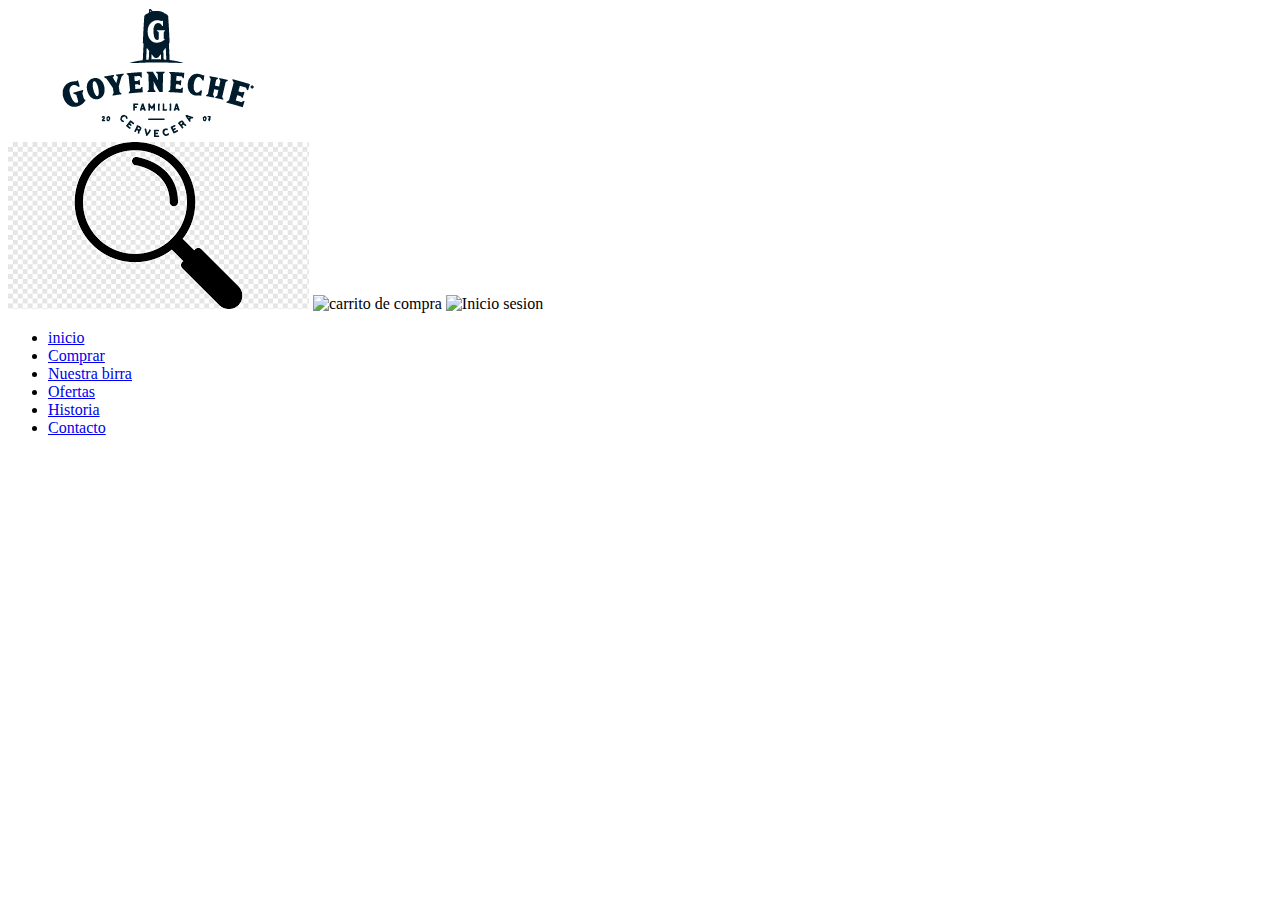
==== Paginas/comprar.html @ 290684d1 "se agrega el proyecto" ====
<!DOCTYPE html>
<html lang="en">
<head>
    <meta charset="UTF-8">
    <meta http-equiv="X-UA-Compatible" content="IE=edge">
    <meta name="viewport" content="width=device-width, initial-scale=1.0">
    <title>Comprar</title>
    <link rel="shortcut icon" href="../Imagenes/Logos-2.png" type="image/x-icon">
</head>
<body>
    <header>
        <div>
            <img src="../Imagenes/logo-2127722391-1590938867-c0ee29d984096576be19cff50346bb631590938868-480-0.png" alt="logo goyeneche">
        </div>
        <div>
            <img src="../Imagenes/descarga.png" alt="lupa" >
            <img src="../Imagenes/png-clipart-black-shopping-cart-icon-for-free-black-shopping-cart.png" alt="carrito de compra" >
            <img src="../Imagenes/png-transparent-computer-icons-login-user-profile-client-smiley-значки-windows-10-thumbnail.png" alt="Inicio sesion">
        </div>
        <nav>
            <ul>
                <li><a href="../index.html">inicio</a></li>
                <li><a href="../Paginas/comprar.html">Comprar</a></li>
                <li><a href="../Paginas/nuestra-birra.html">Nuestra birra</a></li>
                <li><a href="../Paginas/ofertas.html">Ofertas</a></li>
                <li><a href="../Paginas/historia.html">Historia</a></li>
                <li><a href="../Paginas/contacto.html">Contacto</a></li>
            </ul>
        </nav>


    </header>
</body>
</html>
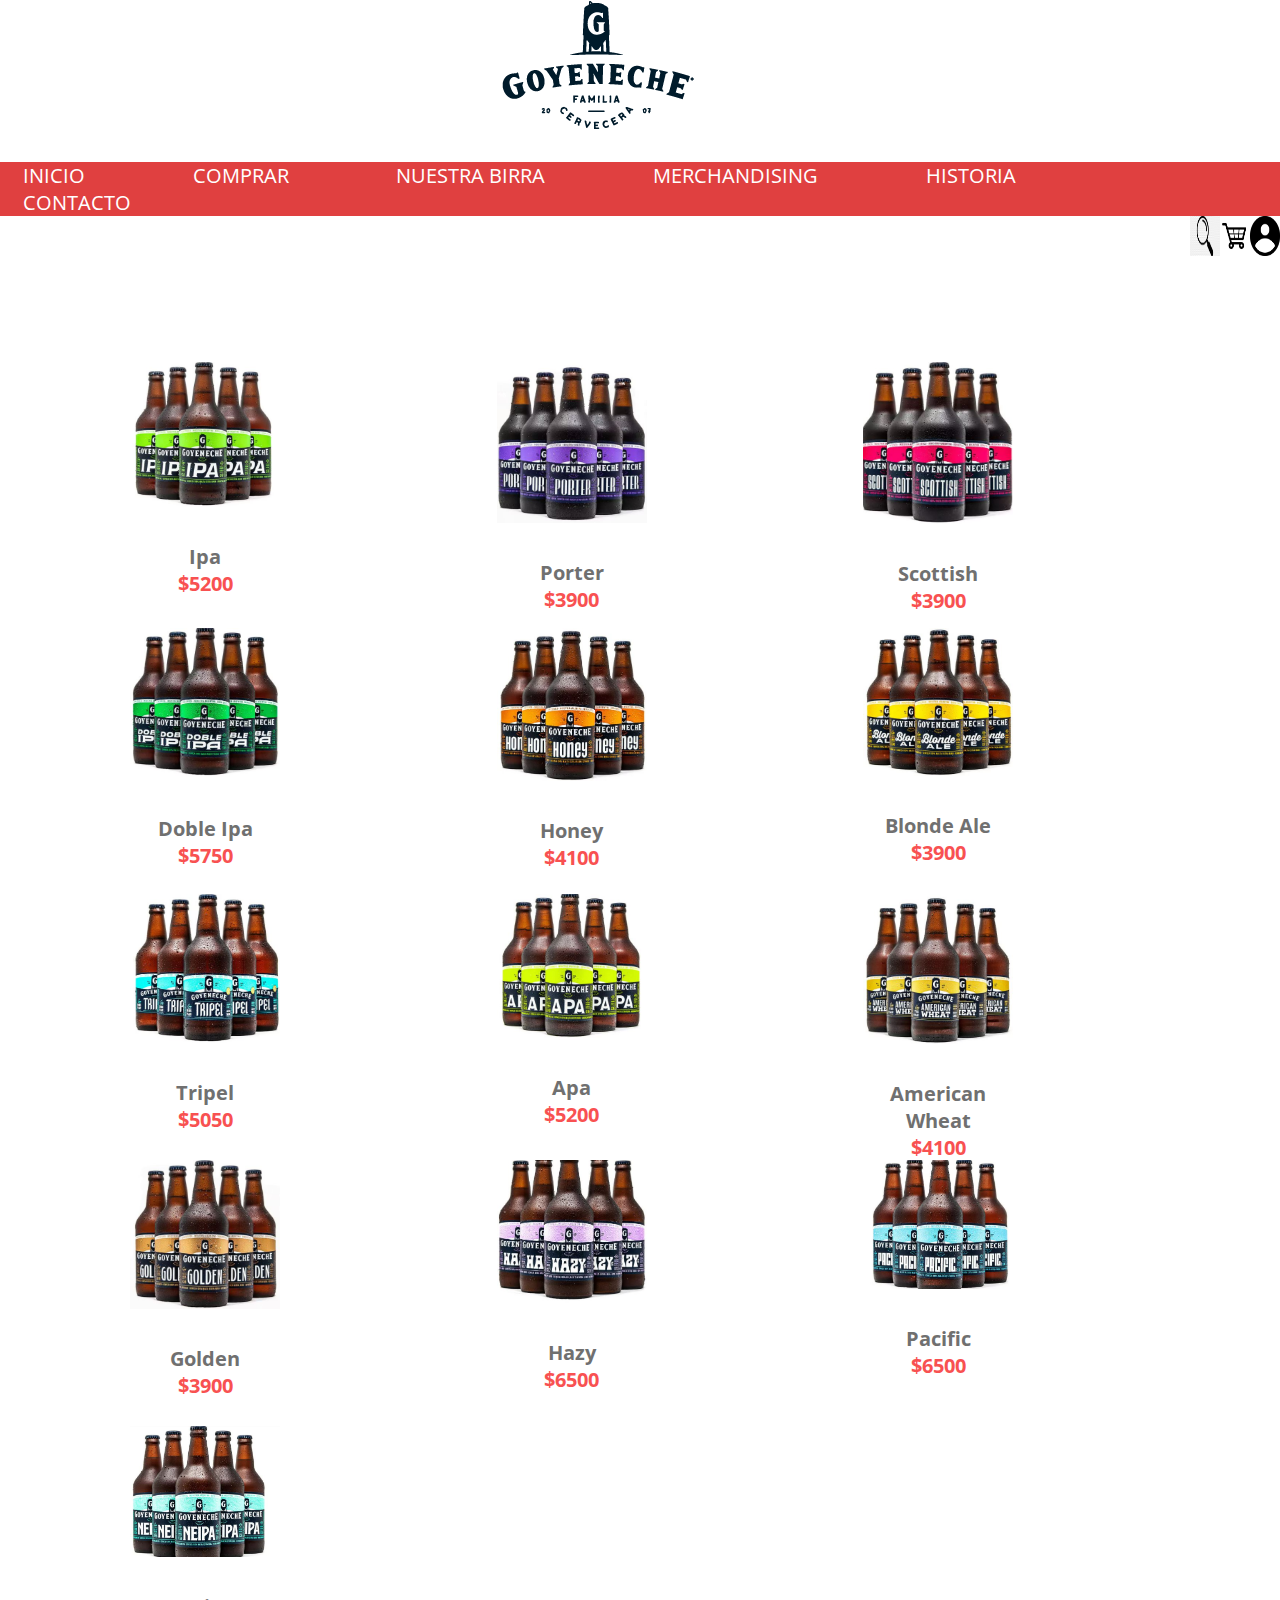
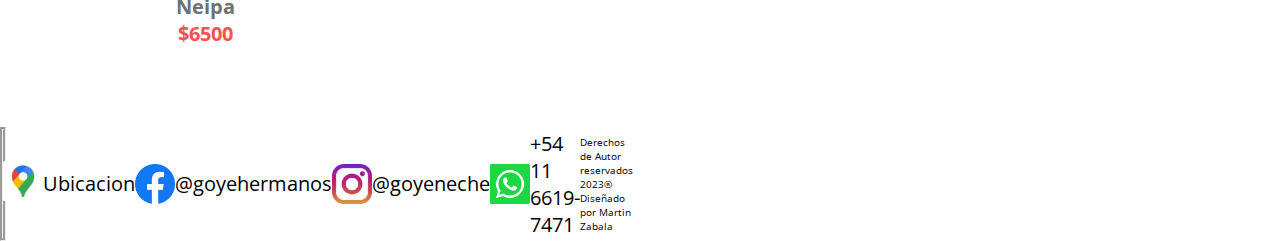
==== commit 74fba044: "Casi terminamos" ====
--- a/Paginas/comprar.html
+++ b/Paginas/comprar.html
@@ -5,30 +5,152 @@
     <meta http-equiv="X-UA-Compatible" content="IE=edge">
     <meta name="viewport" content="width=device-width, initial-scale=1.0">
     <title>Comprar</title>
+    <link rel="stylesheet" href="../Css/style.css">
     <link rel="shortcut icon" href="../Imagenes/Logos-2.png" type="image/x-icon">
+    <link rel="preconnect" href="https://fonts.googleapis.com">
+    <link rel="preconnect" href="https://fonts.gstatic.com" crossorigin>
+    <link href="https://fonts.googleapis.com/css2?family=Anton&family=Smokum&display=swap" rel="stylesheet">
+    <link href="https://cdn.jsdelivr.net/npm/bootstrap@5.3.0/dist/css/bootstrap.min.css" rel="stylesheet" integrity="sha384-9ndCyUaIbzAi2FUVXJi0CjmCapSmO7SnpJef0486qhLnuZ2cdeRhO02iuK6FUUVM" crossorigin="anonymous">
+    <link rel="preconnect" href="https://fonts.googleapis.com">
+    <link rel="preconnect" href="https://fonts.gstatic.com" crossorigin>
+    <link href="https://fonts.googleapis.com/css2?family=Open+Sans:wght@300&display=swap" rel="stylesheet">
+</head>
 </head>
 <body>
     <header>
-        <div>
+        <div class="logo">
             <img src="../Imagenes/logo-2127722391-1590938867-c0ee29d984096576be19cff50346bb631590938868-480-0.png" alt="logo goyeneche">
-        </div>
-        <div>
-            <img src="../Imagenes/descarga.png" alt="lupa" >
-            <img src="../Imagenes/png-clipart-black-shopping-cart-icon-for-free-black-shopping-cart.png" alt="carrito de compra" >
-            <img src="../Imagenes/png-transparent-computer-icons-login-user-profile-client-smiley-значки-windows-10-thumbnail.png" alt="Inicio sesion">
         </div>
         <nav>
             <ul>
                 <li><a href="../index.html">inicio</a></li>
                 <li><a href="../Paginas/comprar.html">Comprar</a></li>
                 <li><a href="../Paginas/nuestra-birra.html">Nuestra birra</a></li>
-                <li><a href="../Paginas/ofertas.html">Ofertas</a></li>
+                <li><a href="../Paginas/ofertas.html">Merchandising</a></li>
                 <li><a href="../Paginas/historia.html">Historia</a></li>
                 <li><a href="../Paginas/contacto.html">Contacto</a></li>
             </ul>
         </nav>
+        <div class="inline">
+            <a href="../Paginas/comprar.html"><img src="../Imagenes/descarga.png" alt="lupa" class="iconos">
+            <a href="../Paginas/comprar.html"><img src="../Imagenes/carrito.png" alt="carrito de compra" class="iconos"></a>
+            <a href="../Paginas/contacto.html"><img src="../Imagenes/kisspng-login-computer-icons-password-login-5b1314917df5f0.236220221527977105516.png" alt="Inicio sesion" class="iconos"></a>
+        </div>
+    </header>
 
+        <section class="contenido">
+            <div class="mostrador" id="mostrador">
+                <div class="fila">
+                    <div class="item">
+                        <div class="contenedor-foto">
+                            <img src="../Imagenes/img1.JPG" alt="ipa">
+                            <p class="descripcion">Ipa</p>
+                            <span class="precio">$5200</span>
+                        </div>
+                    </div>
+                    <div class="item">
+                        <div class="contenedor-foto">
+                            <img src="../Imagenes/img2.JPG" alt="Porter">
+                            <p class="descripcion">Porter</p>
+                            <span class="precio">$3900</span>
+                        </div>
+                    </div>
+                    <div class="item">
+                        <div class="contenedor-foto">
+                            <img src="../Imagenes/img3.JPG" alt="Scottish">
+                            <p class="descripcion">Scottish</p>
+                            <span class="precio">$3900</span>
+                        </div>
+                    </div>
+                    <div class="item">
+                        <div class="contenedor-foto">
+                            <img src="../Imagenes/img4.JPG" alt="Doble Ipa">
+                            <p class="descripcion">Doble Ipa</p>
+                            <span class="precio">$5750</span>
+                        </div>
+                    </div>
+                    <div class="item">
+                        <div class="contenedor-foto">
+                            <img src="../Imagenes/img5.JPG" alt="Honey">
+                            <p class="descripcion">Honey</p>
+                            <span class="precio">$4100</span>
+                        </div>
+                    </div>
+                    <div class="item">
+                        <div class="contenedor-foto">
+                            <img src="../Imagenes/img6.JPG" alt="Blonde Ale">
+                            <p class="descripcion">Blonde Ale</p>
+                            <span class="precio">$3900</span>
+                        </div>
+                    </div>
+                    <div class="item">
+                        <div class="contenedor-foto">
+                            <img src="../Imagenes/img7.JPG" alt="Tripel">
+                            <p class="descripcion">Tripel</p>
+                            <span class="precio">$5050</span>
+                        </div>
+                    </div>
+                    <div class="item">
+                        <div class="contenedor-foto">
+                            <img src="../Imagenes/img8.JPG" alt="Apa">
+                            <p class="descripcion">Apa</p>
+                            <span class="precio">$5200</span>
+                        </div>
+                    </div>
+                    <div class="item">
+                        <div class="contenedor-foto">
+                            <img src="../Imagenes/img9.JPG" alt="American Wheat">
+                            <p class="descripcion">American Wheat</p>
+                            <span class="precio">$4100</span>
+                        </div>
+                    </div>
+                    <div class="item">
+                        <div class="contenedor-foto">
+                            <img src="../Imagenes/img11.JPG" alt="Golden">
+                            <p class="descripcion">Golden</p>
+                            <span class="precio">$3900</span>
+                        </div>
+                    </div>
+                    <div class="item">
+                        <div class="contenedor-foto">
+                            <img src="../Imagenes/img12.JPG" alt="Hazy">
+                            <p class="descripcion">Hazy</p>
+                            <span class="precio">$6500</span>
+                        </div>
+                    </div>
+                    <div class="item">
+                        <div class="contenedor-foto">
+                            <img src="../Imagenes/img13.JPG" alt="Pacific">
+                            <p class="descripcion">Pacific</p>
+                            <span class="precio">$6500</span>
+                        </div>
+                    </div>
+                    <div class="item">
+                        <div class="contenedor-foto">
+                            <img src="../Imagenes/img14.JPG" alt="Neipa">
+                            <p class="descripcion">Neipa</p>
+                            <span class="precio">$6500</span>
+                        </div>
+                    </div>
+                </div>
+            </div>
+        </section>
 
-    </header>
+        <section class="footer row">
+            <footer class="pie pieconf txtAbA">
+            <a href="https://www.google.com/maps/place/Los+Ceibos+745,+B1609AVQ+Boulogne,+Provincia+de+Buenos+Aires/@-34.5178624,-58.5628645,17z/data=!3m1!4b1!4m6!3m5!1s0x95bcba7a1fa5cb7b:0xede2668454c1fd87!8m2!3d-34.5178668!4d-58.5602896!16s%2Fg%2F11c5plkmhf?hl=es&entry=ttu"><img src="../Imagenes/maps.jfif" alt="" class="imagenp"></a>
+            <p>Ubicacion</p>
+            <img src="../Imagenes/Facebook_f_logo_(2019).svg.png" alt="" class="imagenp">
+            <p>@goyehermanos</p>
+            <img src="../Imagenes/instagram.png" alt="" class="imagenp">
+            <p>@goyeneche</p>
+            <img src="../Imagenes/wsp.png" alt="" class="imagenp">
+            <p>+54 11 6619-7471</p>
+            <div class="txtfooter">
+                <p>Derechos de Autor reservados 2023®</p>
+                <p>Diseñado por Martin Zabala</p> 
+            </div>
+            </footer>
+        </section>
 </body>
 </html>--- a/Css/style.css
+++ b/Css/style.css
@@ -0,0 +1,388 @@
+*{
+    margin: 0;
+    padding: 0;
+    box-sizing: border-box;
+    font-family: 'Open Sans';
+}
+html{
+    height: 100%;
+}
+body{
+        background-color: rgb(255, 255, 255);
+        font-family: 'Lato', sans-serif;
+        font-size: 20px;
+        overflow-x: hidden;
+        display: flex;
+        flex-direction: column;
+        min-height: 100%;
+}
+
+/* header */
+ul {
+    list-style-type: none;
+    background-color: rgb(224, 64, 64);
+    margin-right: 79;
+}
+
+ul li {
+    display: inline;
+    padding: 10px;
+    font-size: 25px;
+}
+  
+ul li a {
+    color: white;
+    text-decoration: none;
+    font-size: 20px;
+    text-transform: uppercase;
+}
+  
+nav > ul li :hover {
+    background-color: rgba(0, 0, 0, 0.568);
+}
+.inline{
+    display: flex;
+    margin-left: 93%;
+
+}
+.inline .iconos{
+    height: 40px;
+    width: 30px;
+}
+header{
+    font-family: 'Smokum', cursive;
+    width: 100%;
+    height: 60%;
+}
+.logo{
+    margin-left: 35%;
+    width: 10%;
+    height: 5%;
+    margin-bottom: 2%;
+}
+nav ul li{
+    font-family: 'Smokum', cursive;
+    list-style-type: none;
+    display: inline;
+    font-size: 20%;
+    color: red;
+    text-decoration: none;
+    margin-right: 70px;
+    margin-left: 1%; 
+}
+/*empieza primer titulo*/
+.titulo1{
+    font-family: 'Smokum', cursive;
+    font-size: 40px;
+    text-align: center;
+}
+.imagen1 {
+    width: 20%;
+    height: 15%;
+    border-radius: 5%;
+    margin-left: 40%;
+}
+.descripcion .text1 {
+    font-size: 20px;
+    text-decoration: double;
+}
+/*segundo titulo*/
+.titulo2{
+    font-family: 'Smokum', cursive;
+   font-size: 40px;
+   text-align: center;
+}
+.descripcion .imagen2 {
+   width: 20%;
+   height: 15%;
+   border-radius: 5%;
+   margin-left: 40%;
+}
+.descripcion .text2 {
+   font-size: 20px;
+   text-decoration: double;
+}
+/*Pegatinas*/
+.informacionindex {
+    display: flex;
+    flex-wrap: column wrap;
+    justify-content: space-around;
+    margin-top: 5%; 
+}
+.imagenindex {
+        height: 70px;
+        width: 80px; 
+        font-size: 20px;
+        text-align: center;
+}
+.imagenindextxtder{
+    text-align: center;
+    height: 70px;
+    width: 80px;
+    font-size: 20px;
+}
+.txtder {
+    margin-left: 30%; }
+
+/*Carousel*/
+.titul{
+    font-family: 'Smokum', cursive;
+    font-size: 60px;
+    text-align: center;
+    justify-content: center;
+}
+.carousel-inner{
+ margin-left: 15%;
+}
+.carousel-inner .carousel-caption {
+    color: #000000;
+    height: 5%;
+    margin-right: 10%;
+}
+.carousel-control-next{
+    width: auto;
+    height: 80px;
+}
+.carousel-inner .carousel-item {
+    width: 50%;
+    margin: 200px;
+    margin-top: 2%;
+    margin-bottom: 2%;
+    border-radius: 10%;
+}
+.colorboton{
+    background-color: red;
+    width: 10%;
+    height: 10%;
+    margin-top: 10%;
+}
+.colorboton2{
+    margin-top: 20%;
+}
+/* Historia*/
+h2 {
+    color: black ;
+    font-family: "anton", cursive;
+    font-size: 30px;
+}
+.imgd{
+    height: 200px;
+    width: auto;
+    margin-left: 30%;
+    border-radius: 5%;
+}
+.texthisto{
+    text-align: center;
+
+}
+/*footer*/
+footer .row{
+    margin-top: 100%;
+}
+a {
+    text-decoration: none;
+  }
+  footer div p{
+        font-size: 10px;
+        align-items: center;
+  }
+  .pie {
+    border-style: groove;
+  }
+  .pieconf {
+    display: flex;
+    justify-content: space-between;
+    align-items: center;
+    margin-right: 100%;
+  }
+  .txtfooter {
+    display: flex;
+    flex-wrap: row wrap;
+    margin-top: 3%;
+    flex-direction: column;
+  }
+  .imagenp{
+    width: 40px;
+    height: 40px;
+    border-radius: 4%;
+  }
+
+/*compra*/
+.contenido{
+    max-width: 1100px;
+    width: 300%;
+    margin: 40px auto;
+    flex-wrap: wrap;
+}
+.mostrador{
+    width: 100%;
+    transition: .5s ease;
+}
+.mostrador .fila{
+    display: grid;
+    grid-template-columns: repeat(3, 1fr);
+    justify-content: space-between;
+    margin-bottom: 55px;
+}
+.mostrador .fila .item{
+    max-width: 210px;
+    padding: 30px;
+    height: 266px;
+    text-align: center;
+    margin: 0 10px;
+    cursor: pointer;
+    border-radius: 5px;
+    transition: .3s;
+}
+.mostrador .fila .item:hover{
+    background-color: #e6e6e6;
+}
+.mostrador .fila .item img{
+    width: 100%;
+    margin: 30px 0;
+}
+.mostrador .fila .item .descripcion{
+    color: #707070;
+    font-weight: bold;
+}
+.mostrador .fila .item .precio{
+    color: #f85151;
+    font-weight: bold;
+    font-size: 20px;
+}
+/*contacto*/
+.footera{
+    margin-top: 10%;
+}
+.login-box {
+    width: 320px;
+    height: 420px;
+    background: #000;
+    color: #fff;
+    top: 50%;
+    left: 50%;
+    transform: translate(-50%, -50%);
+    box-sizing: border-box;
+    padding: 70px 30px;
+    margin-top: 20%;
+    margin-left: 47%;
+  }
+  .login-box .avatar {
+    width: 100px;
+    height: 100px;
+    border-radius: 50%;
+    position: relative;
+    top: -50px;
+    left: calc(50% - 50px);
+  }
+  
+  .login-box h1 {
+    margin: 0;
+    padding: 0 0 20px;
+    text-align: center;
+    font-size: 22px;
+  }
+  
+  .login-box label {
+    margin: 0;
+    padding: 0;
+    font-weight: bold;
+    display: block;
+  }
+  
+  .login-box input {
+    width: 100%;
+    margin-bottom: 20px;
+  }
+  
+  .login-box input[type="text"], .login-box input[type="password"] {
+    border: none;
+    border-bottom: 1px solid #fff;
+    background: transparent;
+    outline: none;
+    height: 40px;
+    color: #fff;
+    font-size: 16px;
+  }
+  
+  .login-box input[type="submit"] {
+    border: none;
+    outline: none;
+    height: 40px;
+    background: #b80f22;
+    color: #fff;
+    font-size: 18px;
+    border-radius: 20px;
+  }
+  
+  .login-box input[type="submit"]:hover {
+    cursor: pointer;
+    background: #ffc107;
+    color: #000;
+  }
+  
+  .login-box a {
+    text-decoration: none;
+    font-size: 12px;
+    line-height: 20px;
+    color: darkgrey;
+  }
+  
+  .login-box a:hover {
+    color: #fff;
+  }
+/*Nuestra Birra */
+.infoc{
+    justify-content: center;
+    display: inline;
+    margin-bottom: 15px;
+    text-decoration: none;
+}
+.tipoc{
+    justify-content: center;
+    font-size: 50px; 
+    color: #e6e6e6;
+    letter-spacing: 3px;
+    transition: 1s;
+    text-shadow: 0 0 5px red,
+    0 0 25px red,
+    0 0 50px red, 
+    0 0 100px red;
+    margin-left: 45%;
+}
+.textc{
+    font-family:Arial, Helvetica, sans-serif;
+    font-size: 20px;
+    text-transform: none;
+}
+/*Historia*/
+.titt{
+    justify-content: center;
+    font-size: 50px; 
+    color: #e6e6e6;
+    letter-spacing: 3px;
+    transition: 1s;
+    text-shadow: 0 0 5px red,
+    0 0 25px red,
+    0 0 50px red, 
+    0 0 100px red;
+    margin-left: 35%;
+}
+.vg{
+    height: 30%;
+    width: 30%;
+    border-radius: 5%;
+    margin-left: 30%;
+}
+.textd{
+    color: #000000;
+    text-decoration: double;
+    font-size: 20px;
+    justify-self: center;
+    justify-content: center;
+}
+.videogc{
+    width: 30%;
+    border-radius: 5%;
+    margin-left: 38%;
+}
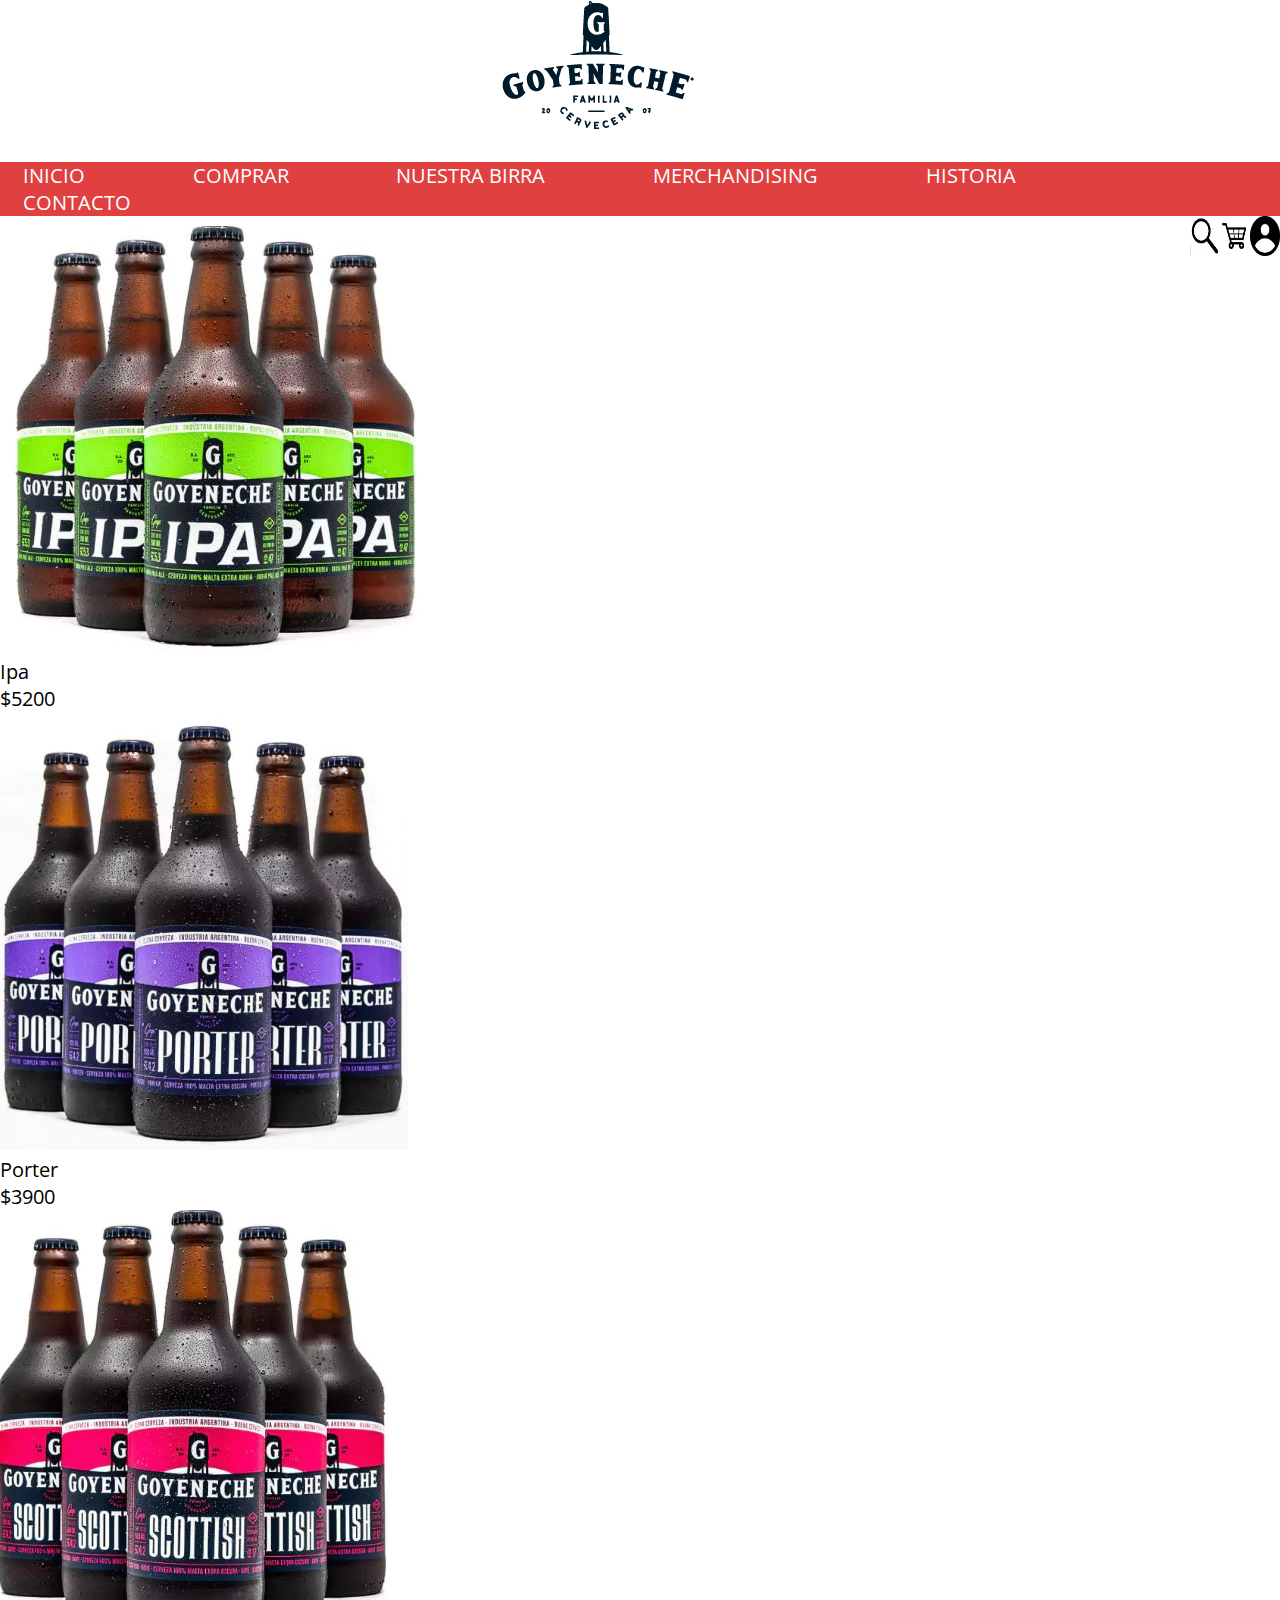
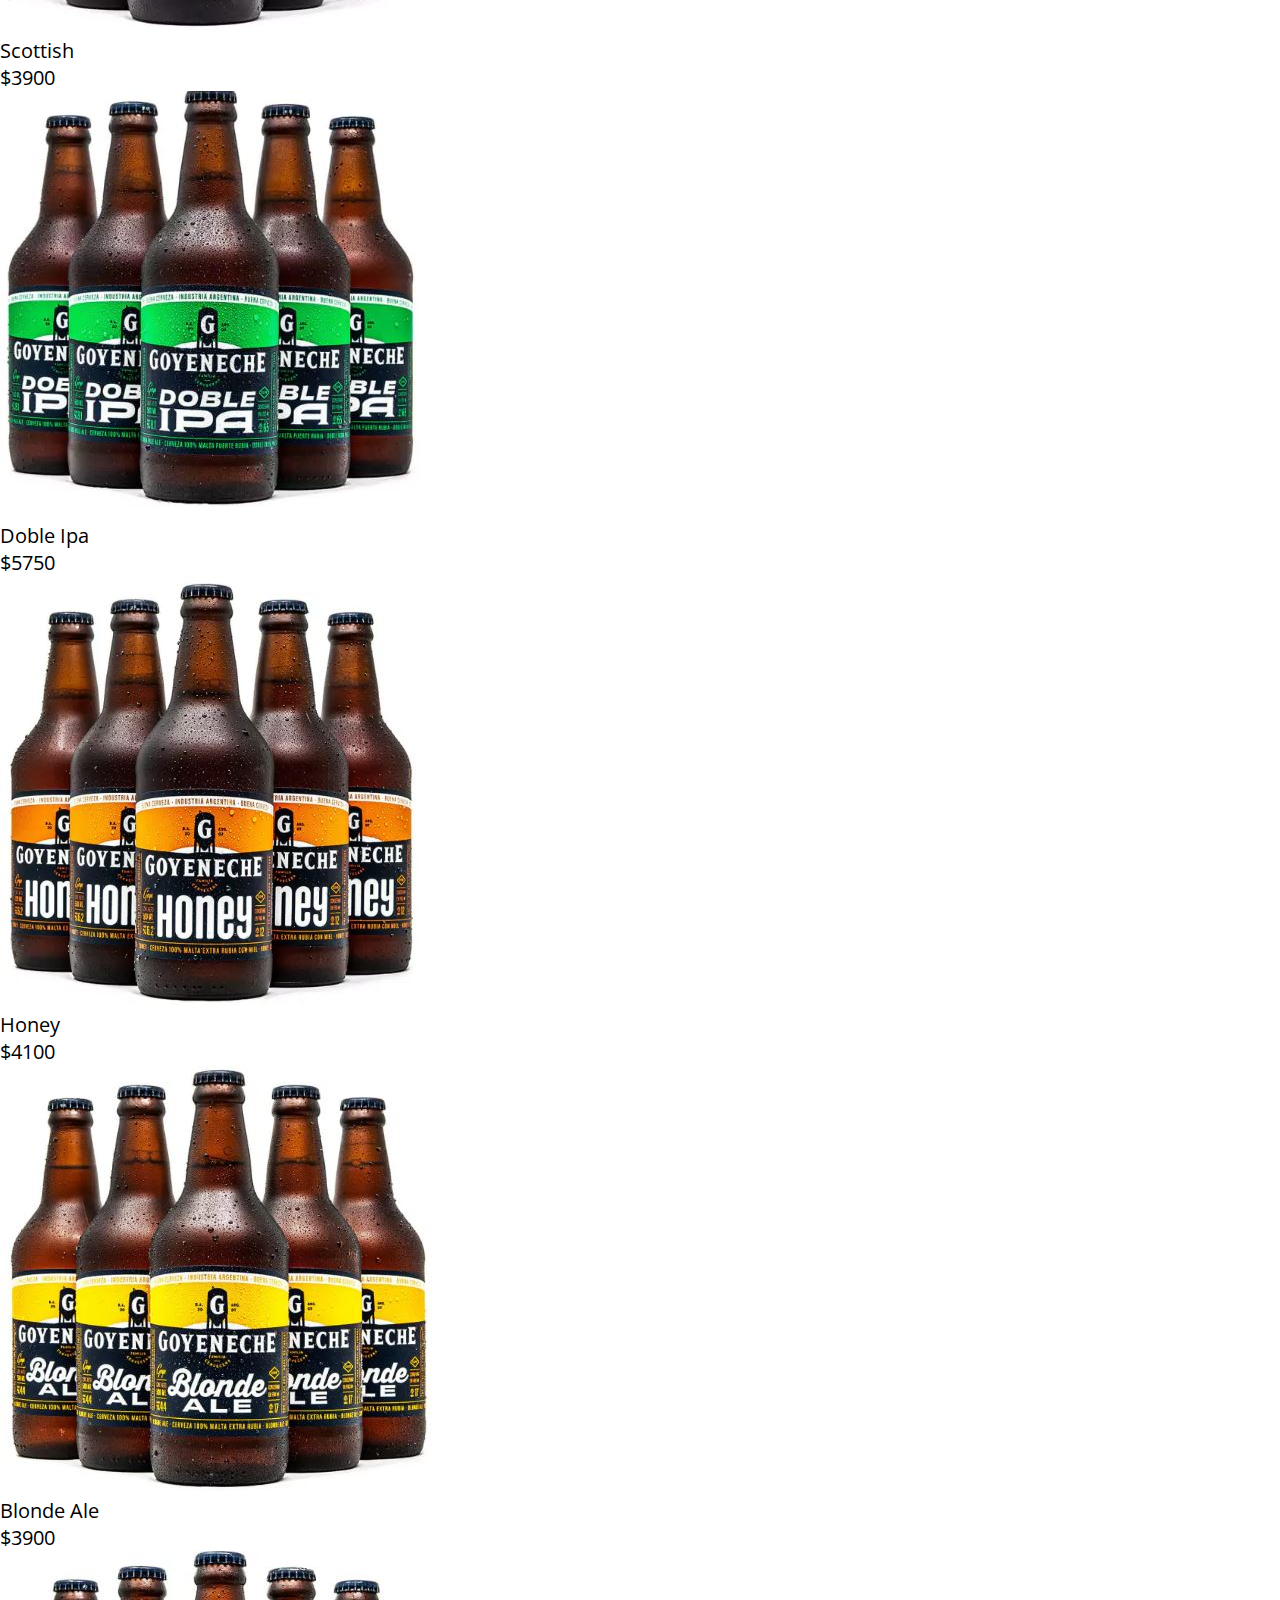
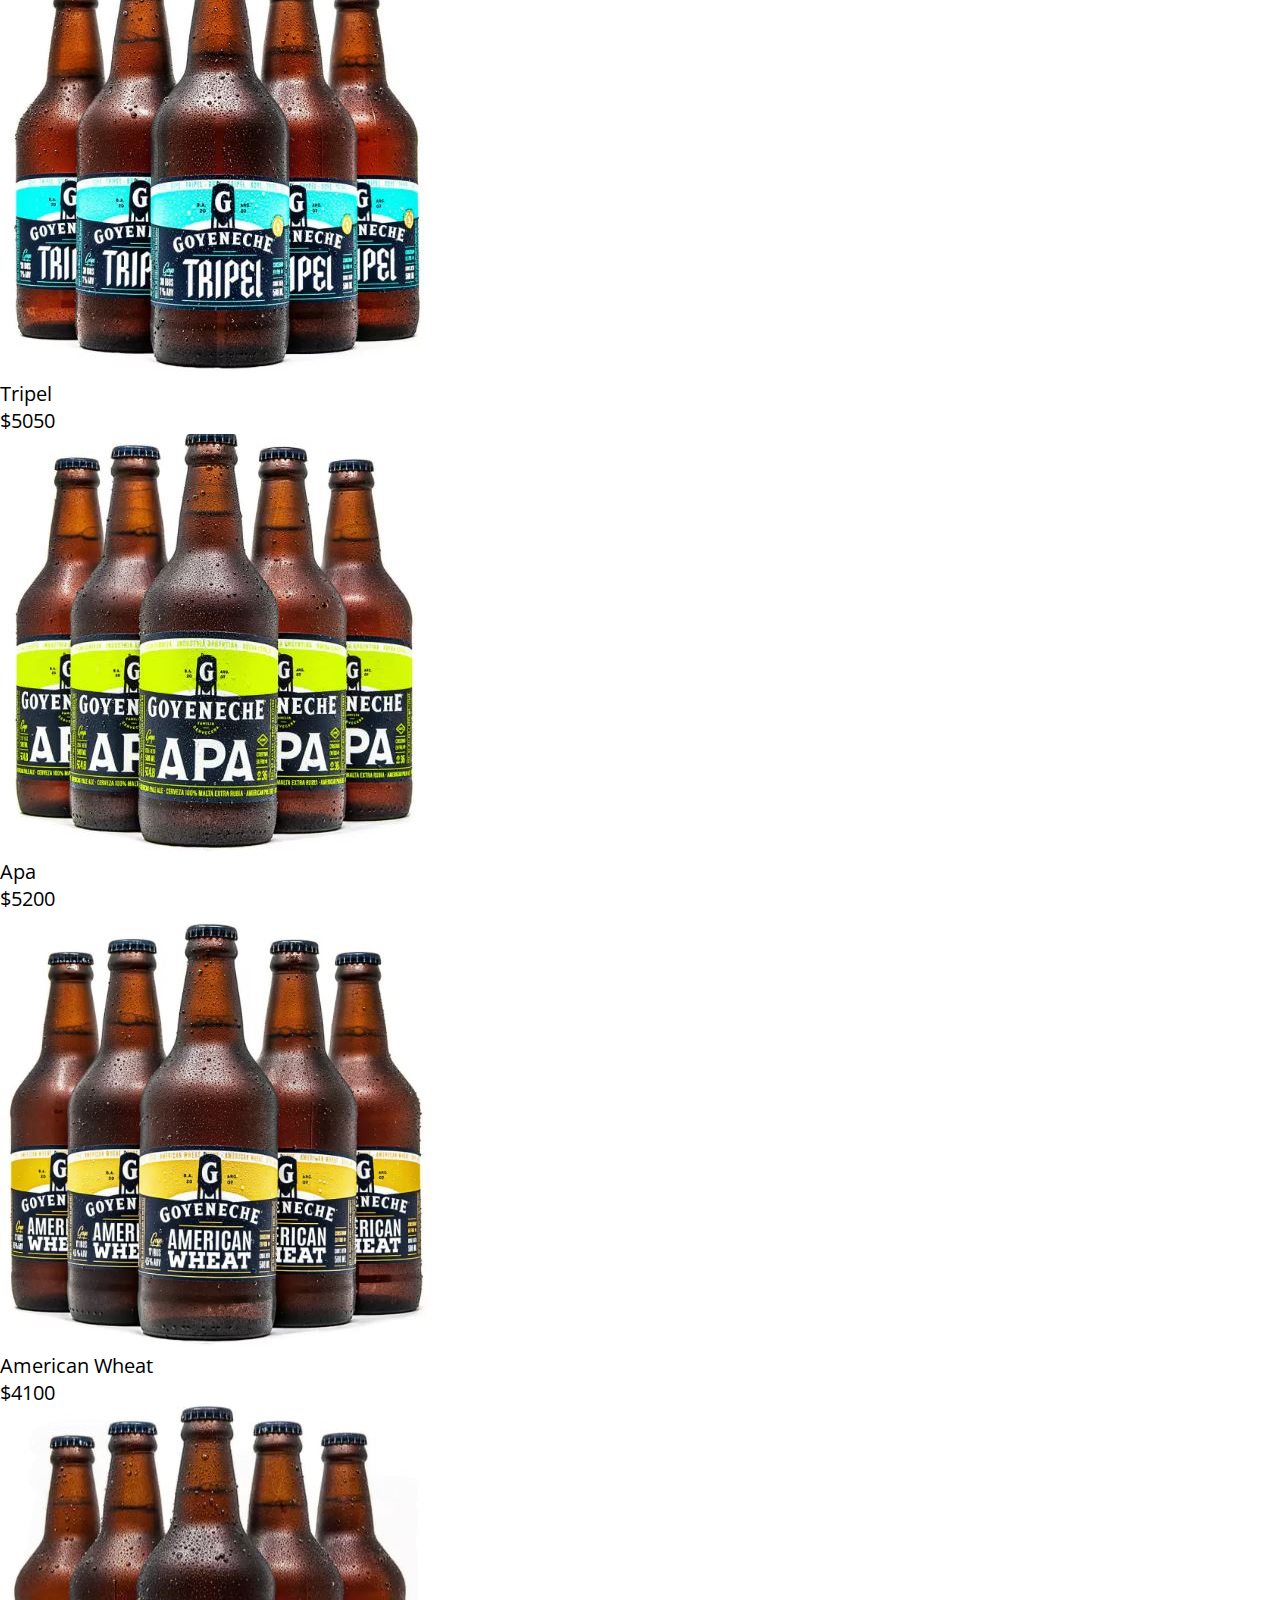
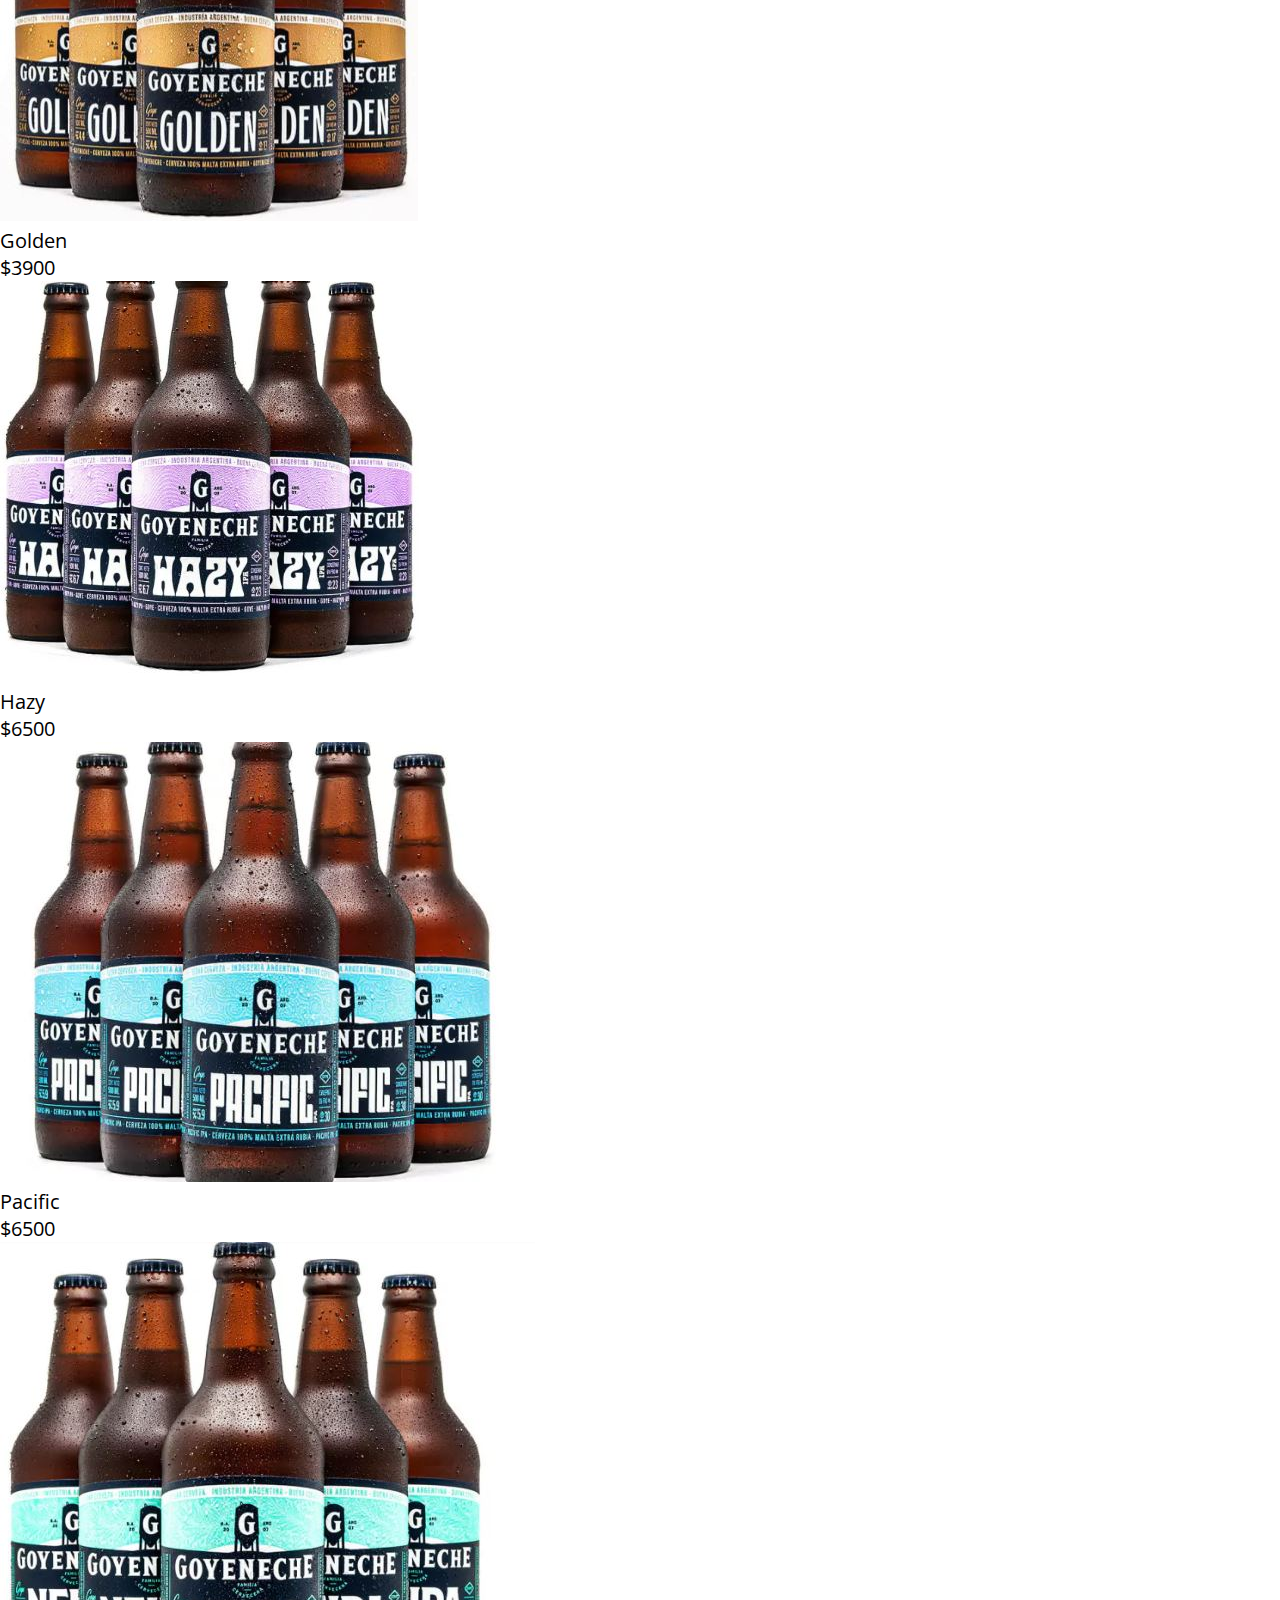
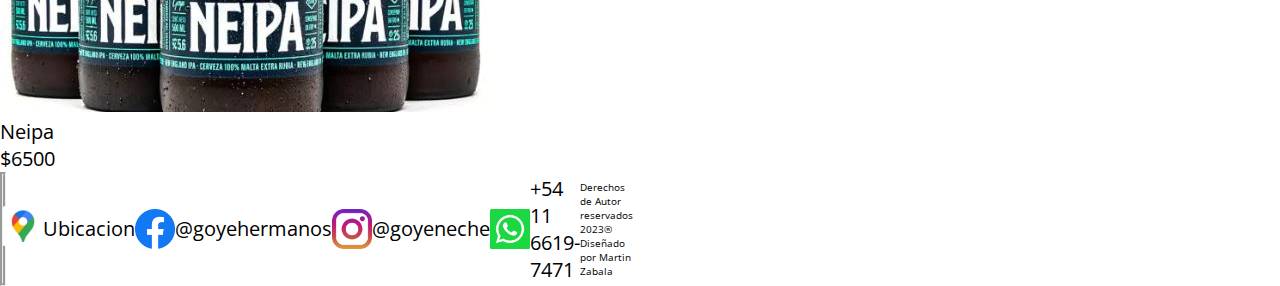
==== commit a53ede1b: "estamos" ====
--- a/Paginas/comprar.html
+++ b/Paginas/comprar.html
@@ -32,7 +32,7 @@
             </ul>
         </nav>
         <div class="inline">
-            <a href="../Paginas/comprar.html"><img src="../Imagenes/descarga.png" alt="lupa" class="iconos">
+            <a href="../Paginas/comprar.html"><img src="../Imagenes/lupa2.jpg" alt="lupa" class="iconos">
             <a href="../Paginas/comprar.html"><img src="../Imagenes/carrito.png" alt="carrito de compra" class="iconos"></a>
             <a href="../Paginas/contacto.html"><img src="../Imagenes/kisspng-login-computer-icons-password-login-5b1314917df5f0.236220221527977105516.png" alt="Inicio sesion" class="iconos"></a>
         </div>
--- a/Css/style.css
+++ b/Css/style.css
@@ -43,6 +43,8 @@
 .inline{
     display: flex;
     margin-left: 93%;
+    height: 10px;
+    width: 10px;
 
 }
 .inline .iconos{
@@ -208,6 +210,7 @@
   }
 
 /*compra*/
+@media (min-widht: 768px){
 .contenido{
     max-width: 1100px;
     width: 300%;
@@ -250,7 +253,9 @@
     font-weight: bold;
     font-size: 20px;
 }
+}
 /*contacto*/
+@media (min-widht: 768px){
 .footera{
     margin-top: 10%;
 }
@@ -331,6 +336,7 @@
   .login-box a:hover {
     color: #fff;
   }
+}
 /*Nuestra Birra */
 .infoc{
     justify-content: center;
@@ -386,3 +392,8 @@
     border-radius: 5%;
     margin-left: 38%;
 }
+
+/*Media*/
+@media (min-width: 768px) {
+
+}